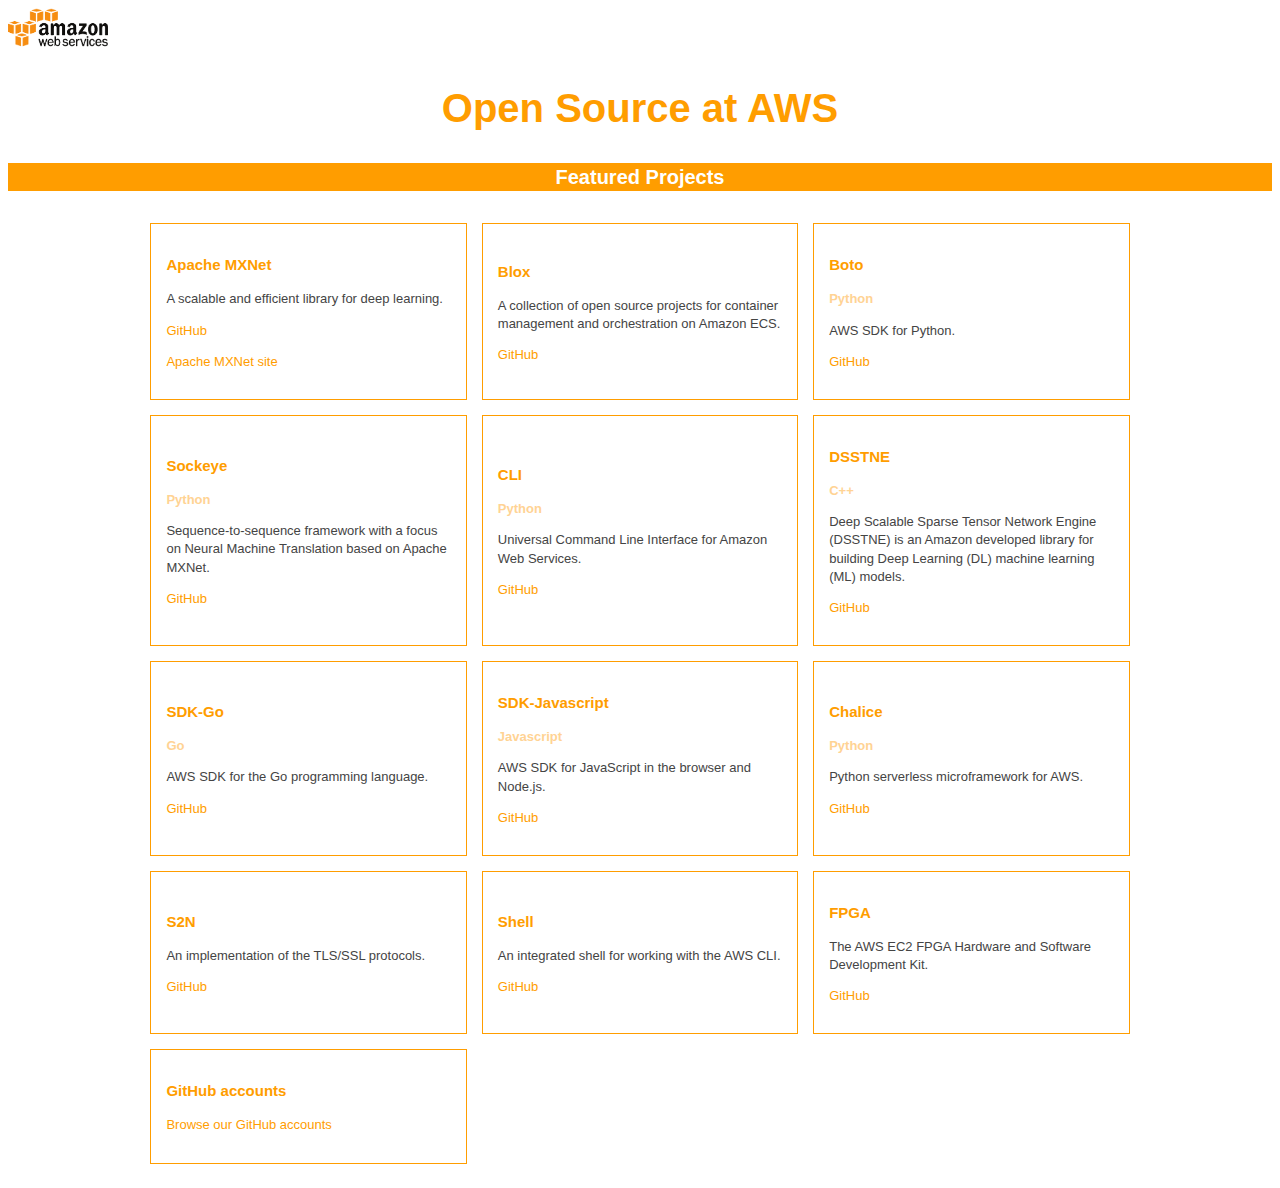
==== index.html @ 73787921 "Add files via upload" ====
<!DOCTYPE html>
<html lang="en-US">
<head>

<link rel="stylesheet" type="text/css" href="assets/style.css">


</head>

<title>Open Source at AWS</title>

<a href="https://aws.amazon.com/">
<img src="assets/logo-aws-transparent.png" alt="Amazon Web Services logo" style="width:100px">
</a>

<h1>Open Source at AWS</h1>

<body>



<h2>Featured Projects</h2>



<table border=0 width=80%>

<tr>

<td><p class=project_name>Apache MXNet</a></p>
<p>A scalable and efficient library for deep learning.</p>
<p><a href="https://github.com/apache/incubator-mxnet">GitHub</a></p>
<p><a href="http://mxnet.io/">Apache MXNet site</a></p></td>

<td><p class=project_name>Blox</a></p>
<p>A collection of open source projects for container management and orchestration on Amazon ECS.
<p><a href="https://blox.github.io/">GitHub</a></p>
</p>

<td><p class=project_name>Boto</a></p>
<p class=project_lang>Python</p>
<p>AWS SDK for Python.</p>
<p><a href="https://github.com/boto/boto3">GitHub</a></p></td>
</tr>

<tr>
<td><p class=project_name>Sockeye</a></p>
<p class=project_lang>Python</p>
<p>Sequence-to-sequence framework with a focus on Neural Machine Translation based on Apache MXNet.
<p><a href="https://github.com/awslabs/sockeye">GitHub</a></p>
</p></td>

<td><p class=project_name>CLI</a></p>
<p class=project_lang>Python</p>
<p>Universal Command Line Interface for Amazon Web Services.
<p><a href="https://github.com/aws/aws-cli">GitHub</a></p>
</p></td>

<td><p class=project_name>DSSTNE</a></p>
<p class=project_lang>C++</p>
<p>Deep Scalable Sparse Tensor Network Engine (DSSTNE) is an Amazon developed library for building Deep Learning (DL) machine learning (ML) models.
<p><a href="https://github.com/amzn/amazon-dsstne">GitHub</a></p>
</p></td>
</tr>

<tr>
<td><p class=project_name>SDK-Go</a></p>
<p class=project_lang>Go</p>
<p>AWS SDK for the Go programming language.
<p><a href="https://github.com/aws/aws-sdk-go">GitHub</a></p>
</p></td>

<td><p class=project_name>SDK-Javascript</a></p>
<p class=project_lang>Javascript</p>
<p>AWS SDK for JavaScript in the browser and Node.js.</p>
<p><a href="https://github.com/aws/aws-sdk-js">GitHub</a></p></td>

<td><p class=project_name>Chalice</a></p>
<p class=project_lang>Python</p>
<p>Python serverless microframework for AWS.</p>
<p><a href="https://github.com/aws/chalice">GitHub</a></p></td>
</tr>

<tr>
<td><p class=project_name>S2N</a></p>
<p>An implementation of the TLS/SSL protocols.
<p><a href="https://github.com/awslabs/s2n">GitHub</a></p>
</p></td>

<td><p class=project_name>Shell</a></p>
<p>An integrated shell for working with the AWS CLI.</p>
<p><a href="https://github.com/awslabs/aws-shell">GitHub</a></p></td>

<td><p class=project_name>FPGA</a></p>
<p>The AWS EC2 FPGA Hardware and Software Development Kit.</p>
<p><a href="https://github.com/aws/aws-fpga">GitHub</a></p>
</td>
</tr>

<tr>
<td><p class=project_name>GitHub accounts</a></p>
<p><a href="http://amzn.github.io/">Browse our GitHub accounts</a>
</p></td></tr>









</body>
</html>
---- assets/style.css ----
html {
  background-color: white
}

body {
  font: 13px "Helvetica Neue", Helvetica, Arial, sans-serif;
  line-height: 1.4;
  color: #444444;
  min-width: 960px;
}

h1 { 
  font-weight: bold;
  font-size: 40px;
  color: #FF9D00;
  text-align: center;
}

h2 {
  font-weight: bold;
  font-size: 20px;
  background-color: #FF9D00;
    color: white;
    text-align: center;
}

p.project_name {
  font-weight: bold;
  font-size: 15px;
  color: #FF9D00;
}

p.project_lang {
  font-weight: bold;
  font-size: 13px;
  color: #FFD394;
}

a:link, a:visited {
  color: #FF9D00;
  text-decoration: none;
}

a:hover {
  text-decoration: underline;
}



table {
    margin-left: auto;
    margin-right: auto;
     border: 1px solid white; 
     table-layout: fixed;
     border-spacing: 15px;

}

  td {
    border: 1px solid #FF9D00;
    padding: 15px;
    background-color: white;
  
} 


</style>
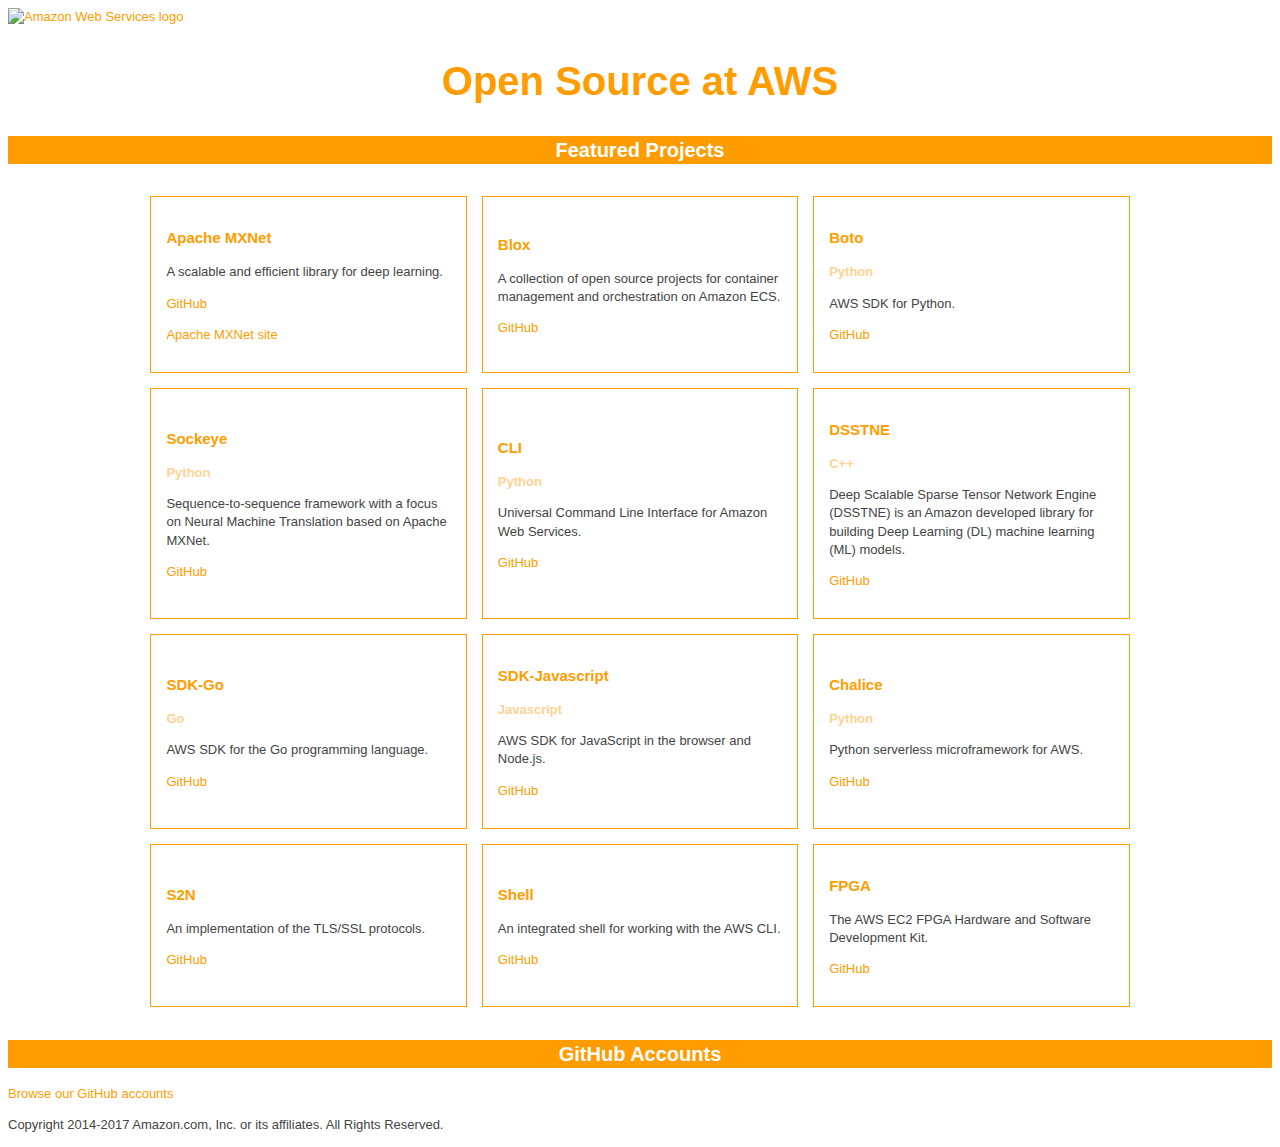
==== commit 72e0df62: "Home page tweaks, add accounts page" ====
--- a/index.html
+++ b/index.html
@@ -2,7 +2,7 @@
 <html lang="en-US">
 <head>
 
-<link rel="stylesheet" type="text/css" href="assets/style.css">
+<link rel="stylesheet" type="text/css" href="stylesheets/style.css">
 
 
 </head>
@@ -10,7 +10,7 @@
 <title>Open Source at AWS</title>
 
 <a href="https://aws.amazon.com/">
-<img src="assets/logo-aws-transparent.png" alt="Amazon Web Services logo" style="width:100px">
+<img src="https://avatars0.githubusercontent.com/u/2232217?v=4&s=200" alt="Amazon Web Services logo" style="width:100px">
 </a>
 
 <h1>Open Source at AWS</h1>
@@ -18,9 +18,7 @@
 <body>
 
 
-
 <h2>Featured Projects</h2>
-
 
 
 <table border=0 width=80%>
@@ -96,11 +94,9 @@
 <p><a href="https://github.com/aws/aws-fpga">GitHub</a></p>
 </td>
 </tr>
-
-<tr>
-<td><p class=project_name>GitHub accounts</a></p>
-<p><a href="http://amzn.github.io/">Browse our GitHub accounts</a>
-</p></td></tr>
+</table>
+<h2>GitHub Accounts</h2>
+<p text-align: center><a href="github_accounts.html">Browse our GitHub accounts</a></p>
 
 
 
@@ -109,6 +105,8 @@
 
 
 
-
+ <footer class="inner">
+        <p>Copyright 2014-2017 Amazon.com, Inc. or its affiliates. All Rights Reserved.</p>
+      </footer>
 </body>
 </html>--- a/stylesheets/style.css
+++ b/stylesheets/style.css
@@ -0,0 +1,67 @@
+html {
+  background-color: white
+}
+
+body {
+  font: 13px "Helvetica Neue", Helvetica, Arial, sans-serif;
+  line-height: 1.4;
+  color: #444444;
+  min-width: 960px;
+}
+
+h1 { 
+  font-weight: bold;
+  font-size: 40px;
+  color: #FF9D00;
+  text-align: center;
+}
+
+h2 {
+  font-weight: bold;
+  font-size: 20px;
+  background-color: #FF9D00;
+    color: white;
+    text-align: center;
+}
+
+p.project_name {
+  font-weight: bold;
+  font-size: 15px;
+  color: #FF9D00;
+}
+
+p.project_lang {
+  font-weight: bold;
+  font-size: 13px;
+  color: #FFD394;
+}
+
+a:link, a:visited {
+  color: #FF9D00;
+  text-decoration: none;
+}
+
+a:hover {
+  text-decoration: underline;
+}
+
+
+
+table {
+    margin-left: auto;
+    margin-right: auto;
+     border: 1px solid white; 
+     table-layout: fixed;
+     border-spacing: 15px;
+
+}
+
+  td {
+    border: 1px solid #FF9D00;
+    padding: 15px;
+    background-color: white;
+  
+} 
+
+
+</style>
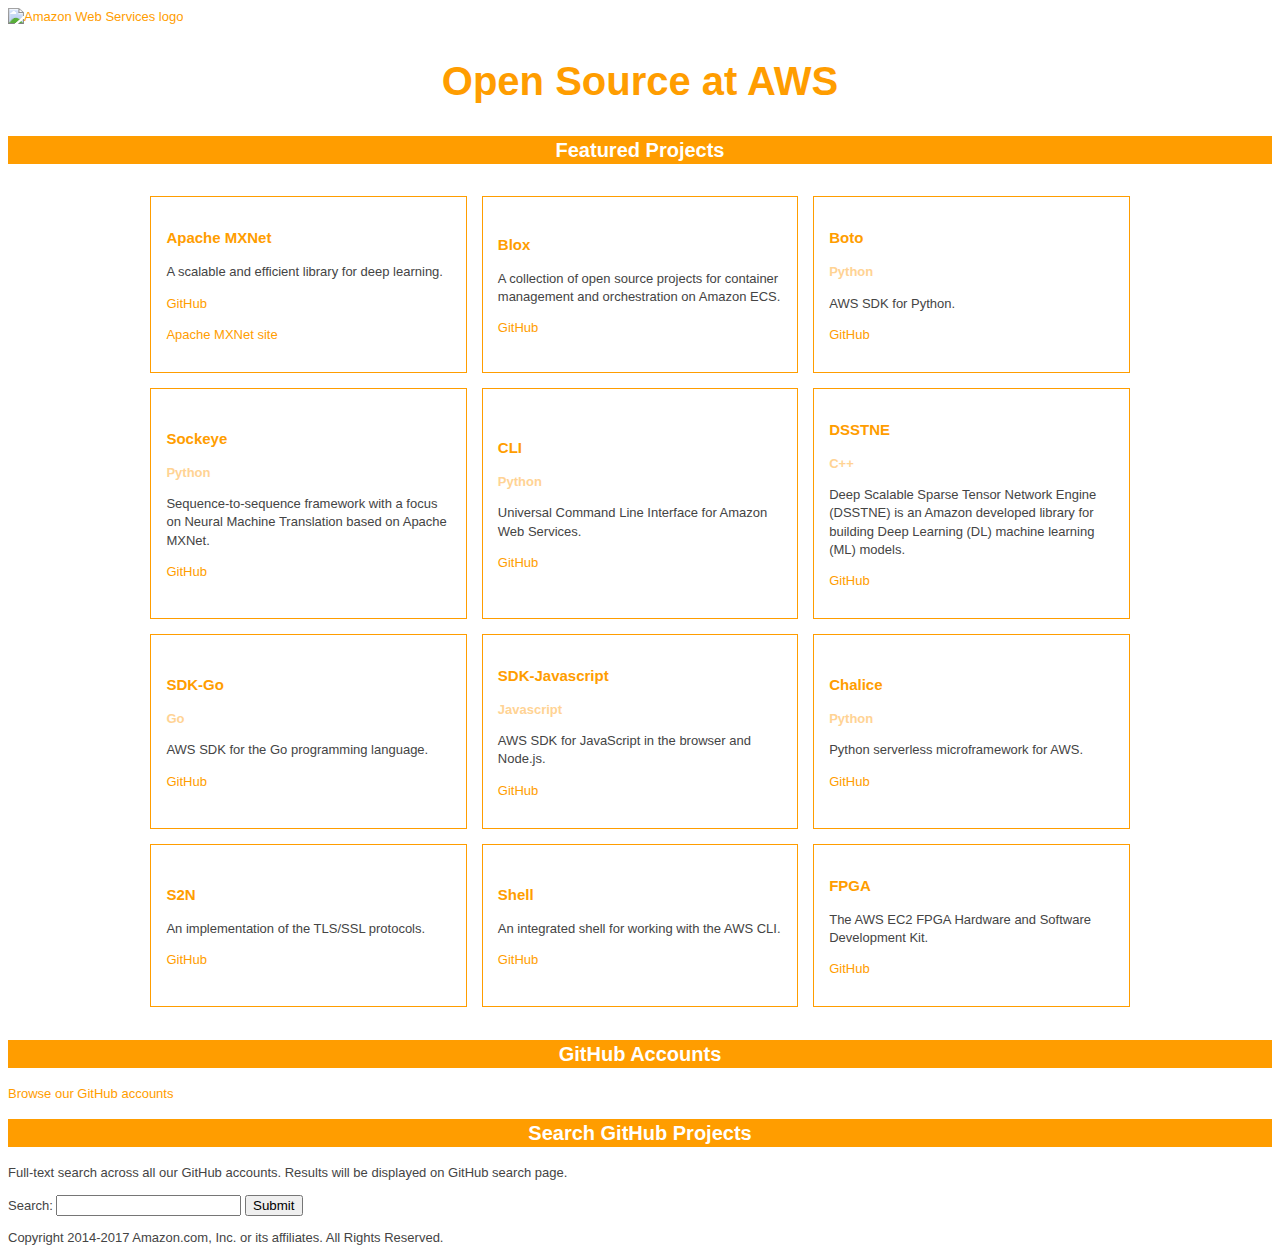
==== commit 99bbd2c3: "added GitHub search box" ====
--- a/index.html
+++ b/index.html
@@ -98,9 +98,59 @@
 <h2>GitHub Accounts</h2>
 <p text-align: center><a href="github_accounts.html">Browse our GitHub accounts</a></p>
 
+<h2>Search GitHub Projects</h2>
+<p>Full-text search across all our GitHub accounts. Results will be displayed on GitHub search page.</p>
+
+<form id="search" onsubmit="return doSearch();">
+  Search: <input type="text" name="q">
+  <input type="button" onclick="doSearch()" value="Submit">
+</form>
+
+<script language="javascript">
+var accounts = [
+    'ajaxorg', 
+'alexa', 
+'amazon-archives', 
+'amazonwebservices',
+'amzn',
+'aws',
+'aws-quickstart', 
+'aws-samples',
+'awsdocs', 
+'awslabs', 
+'blindsightcorp',
+'blox',
+'boto', 
+'c9', 
+'Carbonado',
+'cloud9ide', 
+'Elementaltech',
+'Goodreads',
+'Justintv',
+'Payfort',
+'Paywithamazon',
+'SOUQCOM',
+'ThinkboxSoftware',
+'Twitchdev',
+'twitchscience',
+'twitchtv',
+'Zappos',
 
 
+];
 
+function doSearch() {
+    // eg: https://github.com/search?utf8=%E2%9C%93&q=fpga+user%3Aaws+user%3Aawsdocs+user%3Aawslabs+user%3Aamzn+user%3Ablox&type=Repositories&ref=advsearch&l=&l=
+    var search = document.forms["search"]["q"].value;
+    var url = 'https://github.com/search?utf8=%E2%9C%93&q=' + search;
+    for (var i = 0; i < accounts.length; i++) {
+        url = url + '+user%3A' + accounts[i];
+    }
+    url = url + '&type=Repositories&ref=advsearch&l=&l=';
+    window.location.href = url;
+    return false;
+}
+</script>
 
 
 
